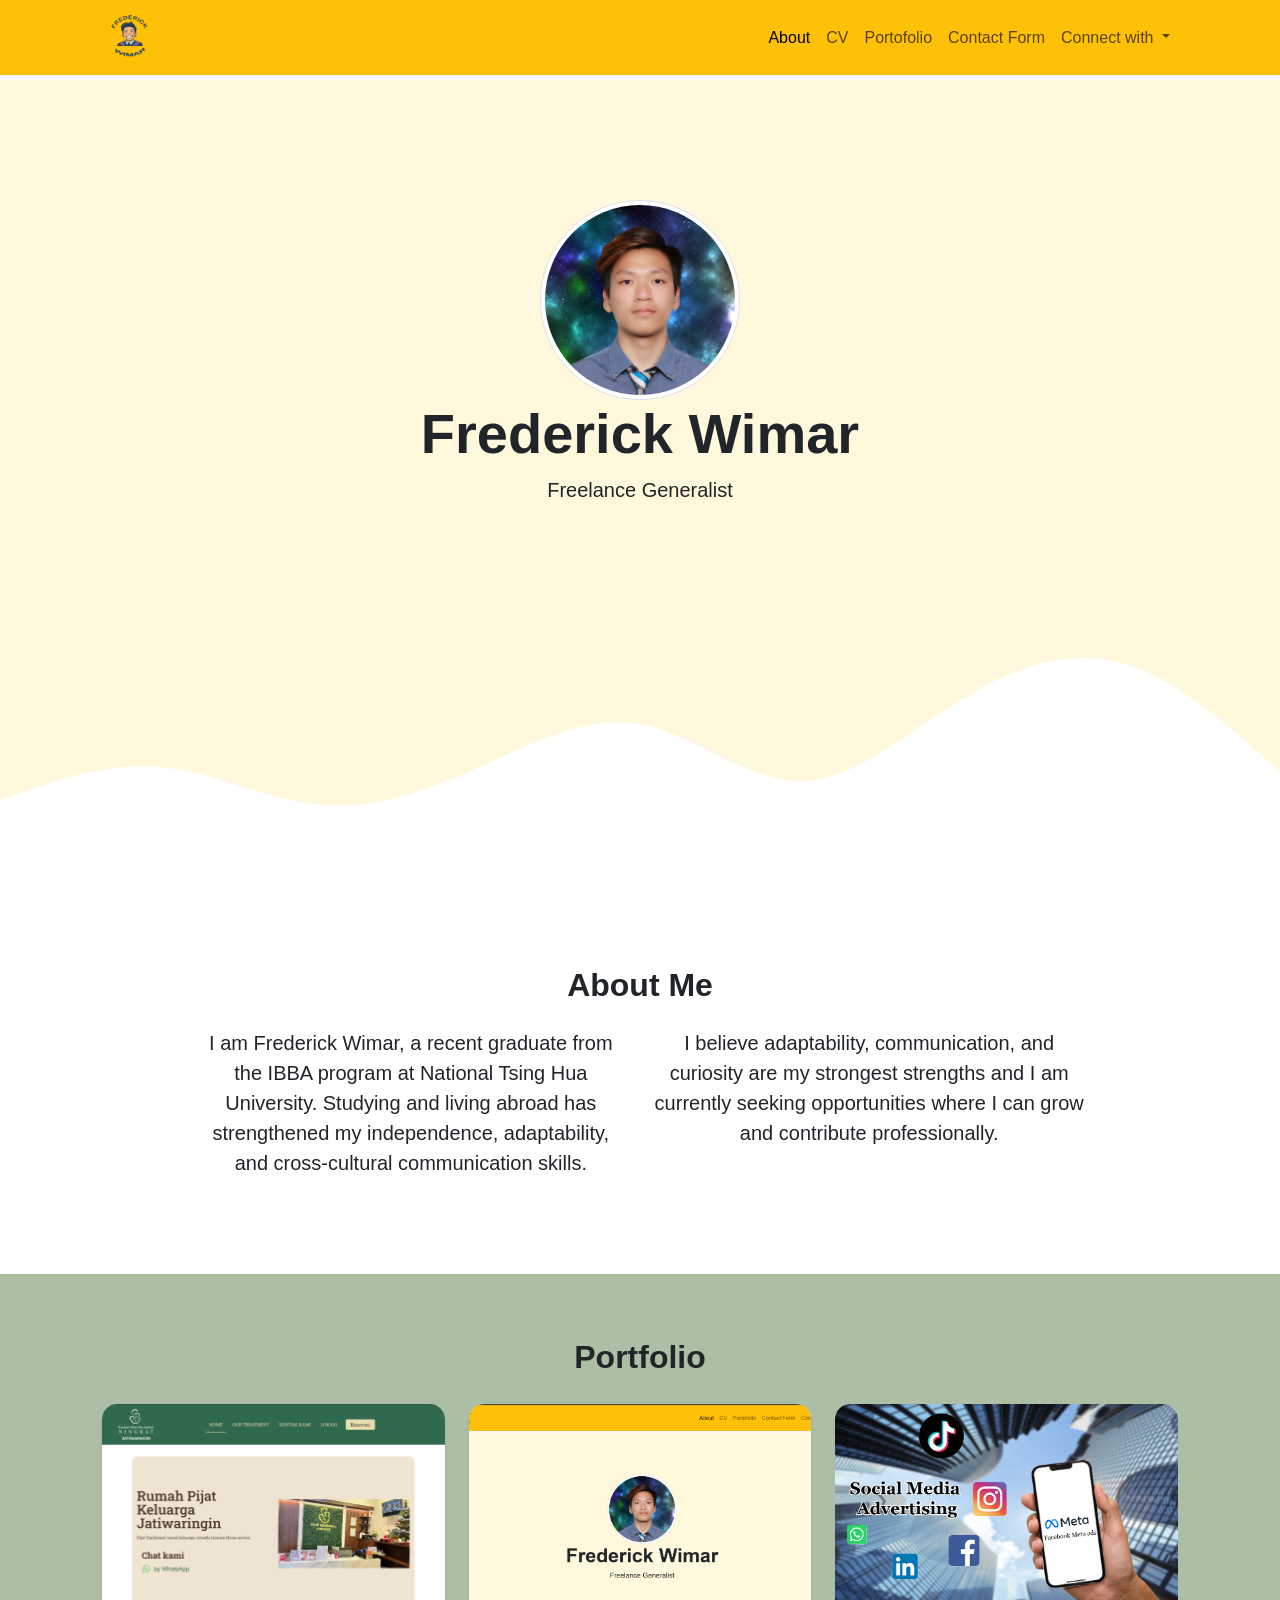
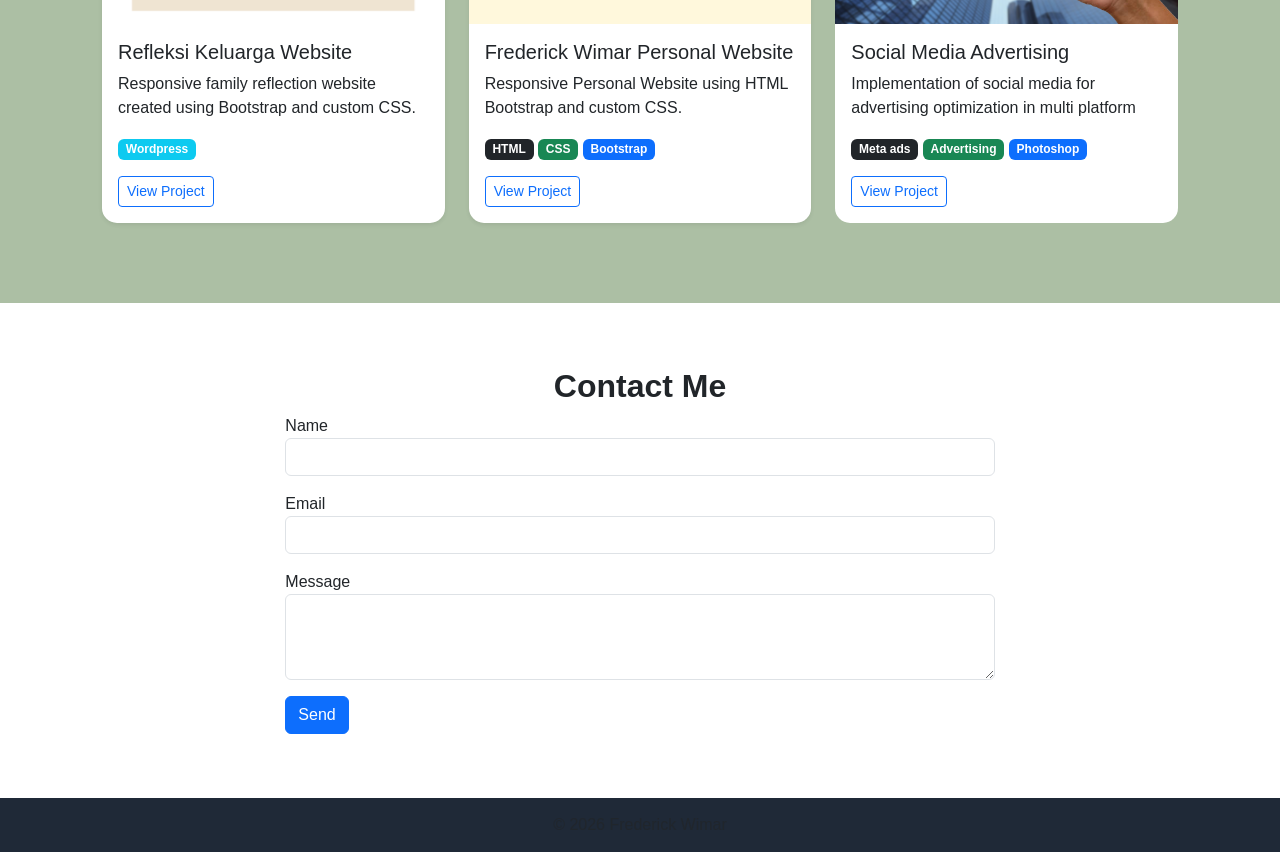
==== index.html @ 76227f11 "first commit" ====
<!doctype html>
<html lang="en">
  <head>
    <!-- Required meta tags -->
    <meta charset="utf-8" />
    <meta name="viewport" content="width=device-width, initial-scale=1" />

    <!-- Bootstrap CSS -->
    <link href="https://cdn.jsdelivr.net/npm/bootstrap@5.0.2/dist/css/bootstrap.min.css" rel="stylesheet" integrity="sha384-EVSTQN3/azprG1Anm3QDgpJLIm9Nao0Yz1ztcQTwFspd3yD65VohhpuuCOmLASjC" crossorigin="anonymous" />

    <!-- css -->
    <link rel="stylesheet" href="style.css" />

    <title>Fred's website</title>
    <!-- Meta Pixel Code -->
    <script>
      !(function (f, b, e, v, n, t, s) {
        if (f.fbq) return;
        n = f.fbq = function () {
          n.callMethod ? n.callMethod.apply(n, arguments) : n.queue.push(arguments);
        };
        if (!f._fbq) f._fbq = n;
        n.push = n;
        n.loaded = !0;
        n.version = "2.0";
        n.queue = [];
        t = b.createElement(e);
        t.async = !0;
        t.src = v;
        s = b.getElementsByTagName(e)[0];
        s.parentNode.insertBefore(t, s);
      })(window, document, "script", "https://connect.facebook.net/en_US/fbevents.js");
      fbq("init", "1232042425065150");
      fbq("track", "PageView");
      fbq("track", "Contact");
    </script>
    <noscript>
      <img
        height="1"
        width="1"
        src="https://www.facebook.com/tr?id=1232042425065150&ev=PageView
        &noscript=1"
      />
    </noscript>
    <!-- End Meta Pixel Code -->
  </head>
  <body>
    <!-- navbar -->
    <nav class="navbar navbar-expand-md navbar-light bg-warning shadow-sm fixed-top py-0">
      <div class="container">
        <a class="navbar-brand" href="#">
          <img src="img/WImlogo.png" alt="logo" width="100" height="100" class="d-inline-block align-text-top" />
        </a>
        <button class="navbar-toggler" type="button" data-bs-toggle="collapse" data-bs-target="#navbarNavDropdown" aria-controls="navbarNavDropdown" aria-expanded="false" aria-label="Toggle navigation">
          <span class="navbar-toggler-icon"></span>
        </button>
        <div class="collapse navbar-collapse" id="navbarNavDropdown">
          <ul class="navbar-nav ms-auto">
            <li class="nav-item">
              <a class="nav-link active" aria-current="page" href="#about">About</a>
            </li>
            <li class="nav-item">
              <a class="nav-link" href="cv.html">CV</a>
            </li>
            <li class="nav-item">
              <a class="nav-link" href="#porto">Portofolio</a>
            </li>
            <li class="nav-item">
              <a class="nav-link" href="#contact">Contact Form</a>
            </li>
            <li class="nav-item dropdown">
              <a class="nav-link dropdown-toggle" href="#" id="navbarDropdownMenuLink" role="button" data-bs-toggle="dropdown" aria-expanded="false"> Connect with </a>
              <ul class="dropdown-menu" aria-labelledby="navbarDropdownMenuLink">
                <li><a class="dropdown-item" href="https://wa.me/089633584840">Whatsapp</a></li>
                <li><a class="dropdown-item" href="https://linkedin.com/in/frederick-wimar/">LinkedIn</a></li>
              </ul>
            </li>
          </ul>
        </div>
      </div>
    </nav>
    <!-- navbar end -->

    <!-- jumbotron -->
    <section class="jumbotron text-center">
      <img src="img/photo.png" alt="frederick" width="200" class="rounded-circle img-thumbnail" />
      <h1 class="display-4">Frederick Wimar</h1>
      <p class="lead">Freelance Generalist</p>
    </section>
    <svg xmlns="http://www.w3.org/2000/svg" viewBox="0 0 1440 320">
      <path
        fill="#fff8dc"
        fill-opacity="1"
        d="M0,224L30,213.3C60,203,120,181,180,186.7C240,192,300,224,360,229.3C420,235,480,213,540,186.7C600,160,660,128,720,138.7C780,149,840,203,900,202.7C960,203,1020,149,1080,112C1140,75,1200,53,1260,69.3C1320,85,1380,139,1410,165.3L1440,192L1440,0L1410,0C1380,0,1320,0,1260,0C1200,0,1140,0,1080,0C1020,0,960,0,900,0C840,0,780,0,720,0C660,0,600,0,540,0C480,0,420,0,360,0C300,0,240,0,180,0C120,0,60,0,30,0L0,0Z"
      ></path>
    </svg>
    <!-- jumbotron end -->

    <!-- about me  -->
    <section id="about">
      <div class="container">
        <div class="row text-center mb-3">
          <div class="col">
            <h2>About Me</h2>
          </div>
        </div>
        <div class="row justify-content-center fs-5 text-center">
          <div class="col-md-5 ">
            <p">
              I am Frederick Wimar, a recent graduate from the IBBA program at National Tsing Hua University. Studying and living abroad has strengthened my independence, adaptability, and cross-cultural communication skills.
            </p>
          </div>
          <div class="col-md-5">
            <p>I believe adaptability, communication, and curiosity are my strongest strengths and I am currently seeking opportunities where I can grow and contribute professionally.</p>
          </div>
        </div>
      </div>
    </section>

    <!-- about me end  -->

    <!-- Portofolio -->
    <section id="porto">
      <div class="container">
        <div class="row text-center" style="padding-bottom: 20px;">
          <div class="col">
            <h2>Portfolio</h2>
          </div>
        </div>
        <div class="row">
          <div class="col-md-4 mb-3">
            <div class="card shadow-sm">
              <img src="project/jatiwaringin.png" class="card-img-top" alt="ProjectPreview" />

              <div class="card-body">
                <h5 class="card-title">Refleksi Keluarga Website</h5>

                <p class="card-text">
                  Responsive family reflection website created using Bootstrap and custom CSS.
                </p>

                <p>
                  <span class="badge bg-info">Wordpress</span>
                </p>

                <a href="https://refleksijkeluarganingratjatiwaringin.com/"
                  target="_blank"
                  class="btn btn-outline-primary btn-sm">
                  View Project
                </a>
              </div>
            </div>
          </div>
          <div class="col-md-4 mb-3">
            <div class="card shadow-sm">
              <img src="project/wimswebsite.png" class="card-img-top" alt="ProjectPreview" />

              <div class="card-body">
                <h5 class="card-title">Frederick Wimar Personal Website</h5>

                <p class="card-text">
                  Responsive Personal Website using HTML Bootstrap and custom CSS.
                </p>

                <p>
                  <span class="badge bg-dark">HTML</span>
                  <span class="badge bg-success">CSS</span>
                  <span class="badge bg-primary">Bootstrap</span>
                </p>

                <a href="#"
                  target="_blank"
                  class="btn btn-outline-primary btn-sm">
                  View Project
                </a>
              </div>
            </div>
          </div>
          <div class="col-md-4 mb-3">
            <div class="card">
              <img src="project/socmed.png" class="card-img-top" alt="ProjectPreview" />
              <div class="card-body">
                <h5 class="card-title">Social Media Advertising</h5>

                <p class="card-text">
                  Implementation of social media for advertising optimization in multi platform
                </p>

                <p>
                  <span class="badge bg-dark">Meta ads</span>
                  <span class="badge bg-success">Advertising</span>
                  <span class="badge bg-primary">Photoshop</span>
                </p>

                <a href="#"
                  target="_blank"
                  class="btn btn-outline-primary btn-sm">
                  View Project
                </a>
              </div>
            </div>
          </div>
        </div> 
      </div>
    </section>
    <!-- Portofolio end -->

    <!-- contact -->
    <section id="contact">
      <div class="container">
        <div class="row text-center">
          <div class="col">
            <h2>Contact Me</h2>
          </div>
        </div>
        <div class="row justify-content-center">
          <div class="col-md-8">
            <form>
              <div class="form-group mb-3">
                <label for="name">Name</label>
                <input type="text" class="form-control" id="name" aria-describedby="name" />
              </div>
              <div class="form-group mb-3">
                <label for="email">Email</label>
                <input type="text" class="form-control" id="email" aria-describedby="email" />
              </div>
              <div class="form-group mb-3">
                <label for="message">Message</label>
                <textarea class="form-control" id="message" rows="3"></textarea>
              </div>
              <button type="submit" class="btn btn-primary">Send</button>
            </form>
          </div>
        </div>
      </div>
    </section>
    <!-- contact end -->

    <!-- footer -->
    <section id="footer">
      <div class="card-footer text-muted text-center">© 2026 Frederick Wimar</div>
    </section>
    <!-- footer end -->
    <script src="https://cdn.jsdelivr.net/npm/bootstrap@5.0.2/dist/js/bootstrap.bundle.min.js" integrity="sha384-MrcW6ZMFYlzcLA8Nl+NtUVF0sA7MsXsP1UyJoMp4YLEuNSfAP+JcXn/tWtIaxVXM" crossorigin="anonymous"></script>
  </body>
</html>
---- style.css ----
html {
  scroll-behavior: smooth;
}

/* Body spacing because navbar is fixed */
body {
  padding-top: 80px;
  font-family: "Arial", sans-serif;
}

/* Navbar slim + professional */
.navbar {
  height: 75px;
  padding: 0 20px;
}

/* Brand/logo alignment */
.navbar-brand {
  padding: 0;
  margin: 0;
  display: flex;
  align-items: center;
}

/* Logo size without making navbar huge */
.navbar-brand img {
  height: 55px;
  width: auto;
  object-fit: contain;
}

.nav-link:hover {
  color: white !important;
}

/* Jumbotron hero section */
.jumbotron {
  padding: 120px 20px 80px;
  background: #fff8dc;
}

.jumbotron h1 {
  font-weight: 700;
}
h2 {
  font-weight: 700;
}
/* Section spacing */
section {
  padding: 80px 0;
}

/* Container padding (clean + responsive) */
.container {
  padding-left: 2rem;
  padding-right: 2rem;
}

/* Portfolio background */
#porto {
  background-color: #acbfa4;
  padding-top: 4rem;
  padding-bottom: 4rem;
}

/* Contact spacing */
#contact {
  padding-top: 4rem;
  padding-bottom: 4rem;
}

/* Footer clean + neutral */
#footer {
  background-color: #1f2937;
  color: white;
  padding: 15px 0;
}

/* Portfolio cards modern hover effect */
.card {
  border: none;
  border-radius: 15px;
  overflow: hidden;
  transition: 0.3s ease;
}

.card:hover {
  transform: translateY(-8px);
  box-shadow: 0 10px 25px rgba(0, 0, 0, 0.2);
}
.card-img-top {
  width: 100%;
  height: 220px;
  object-fit: cover;
  border-radius: 8px 8px 0 0;
}
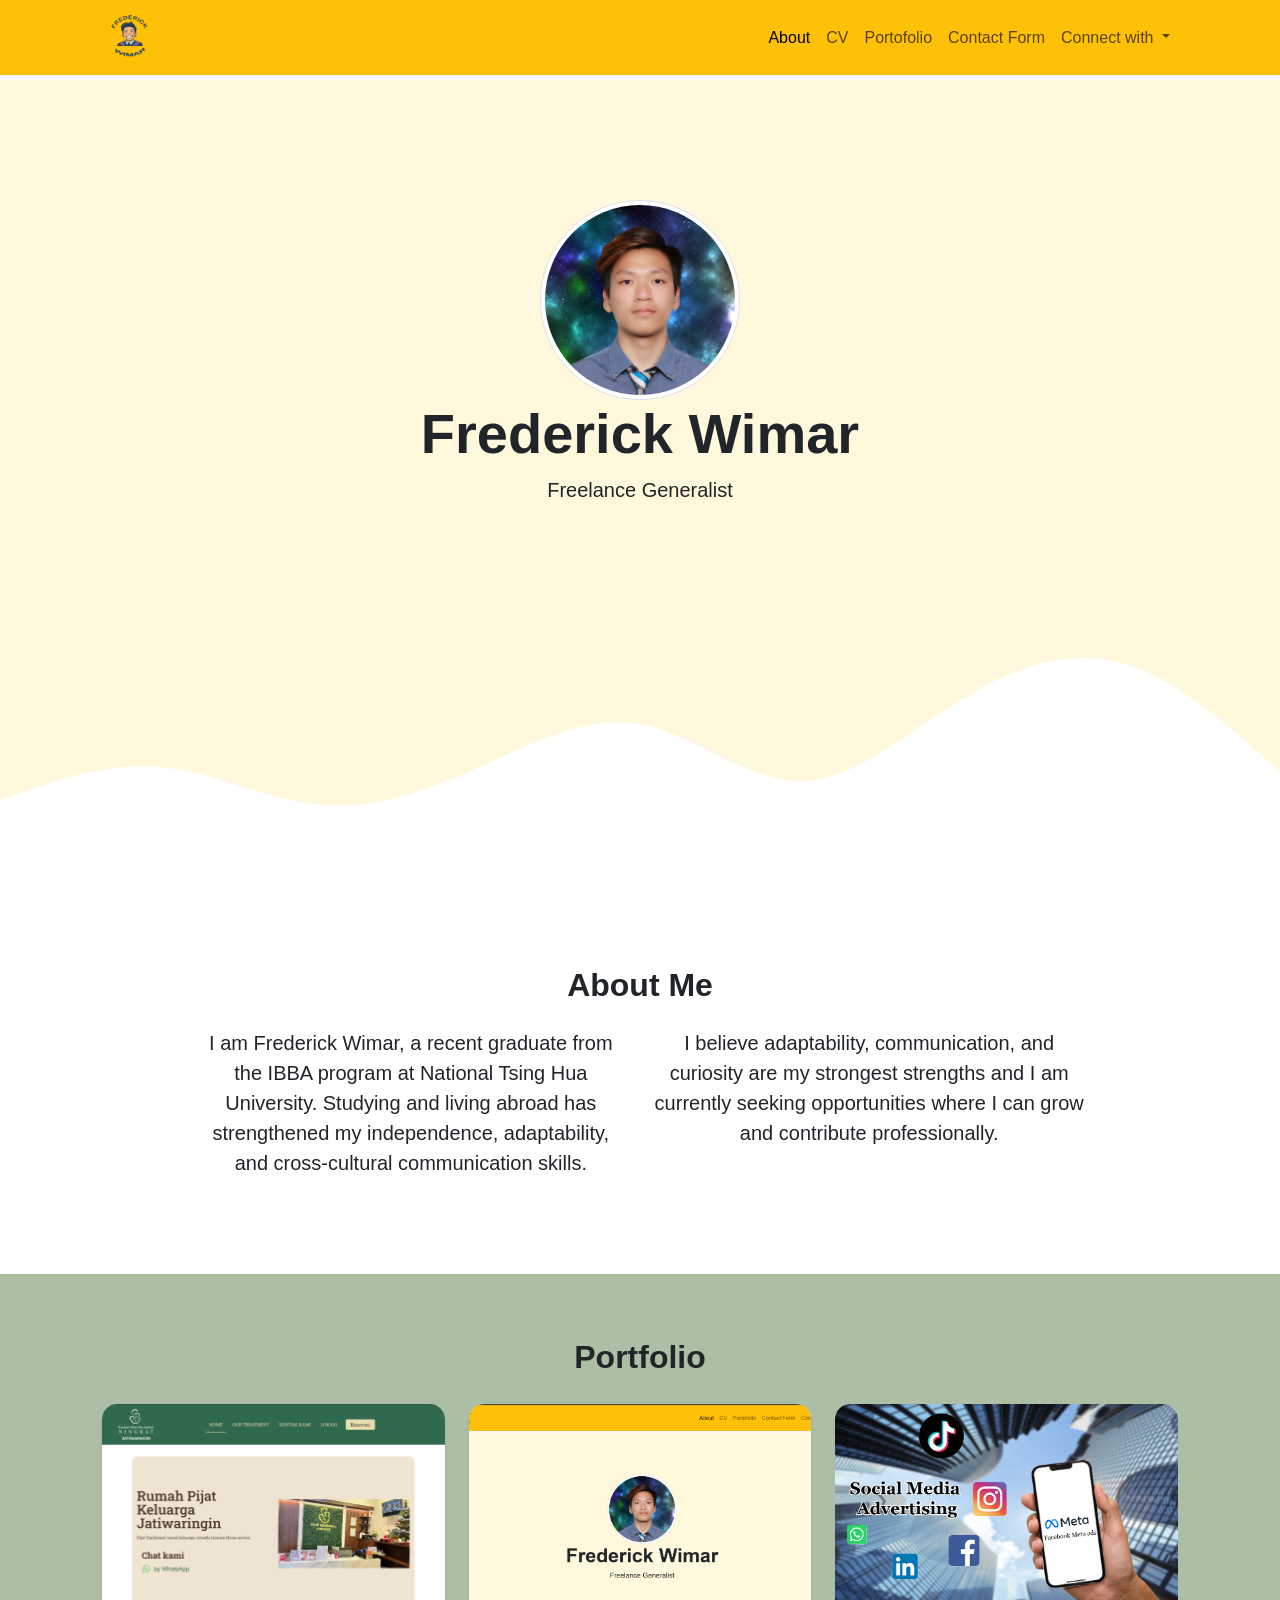
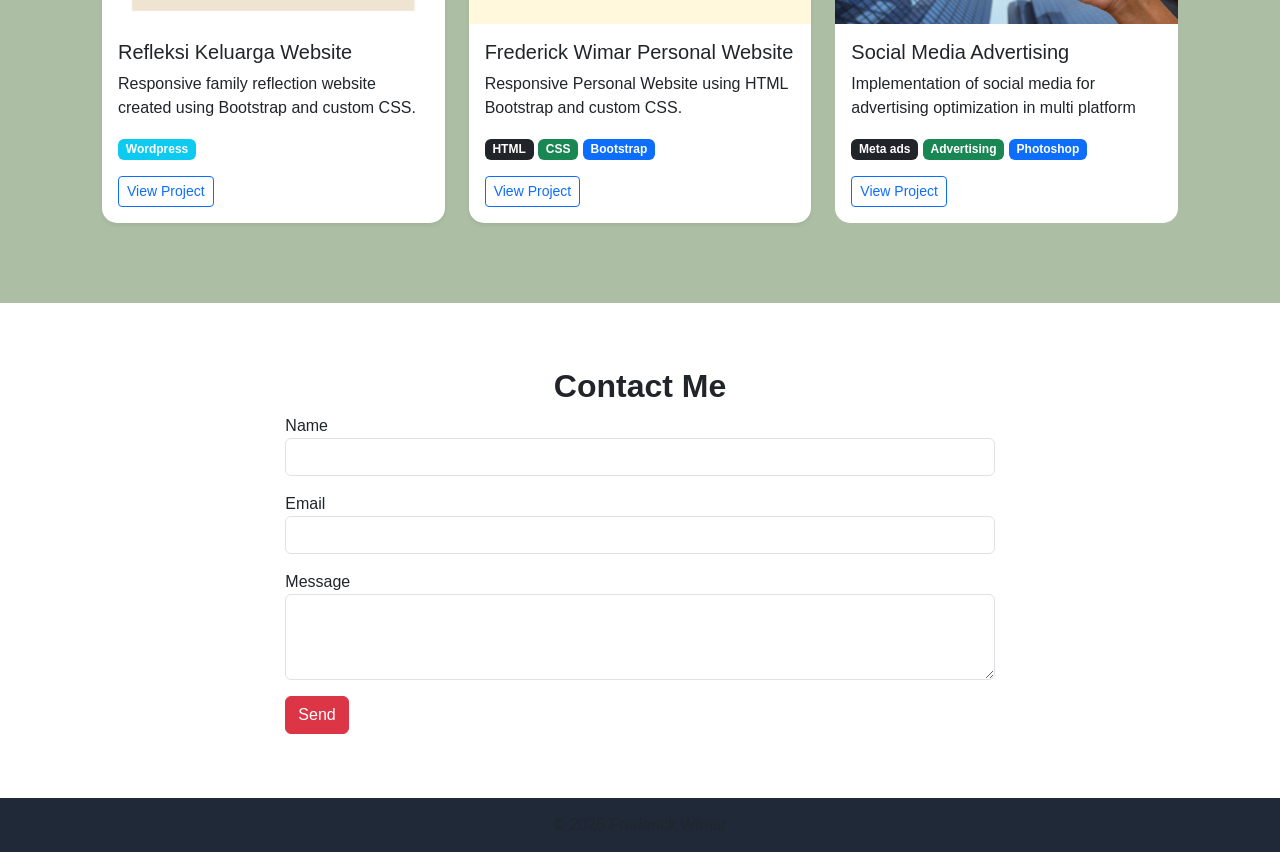
==== commit 39cb813c: "red button" ====
--- a/index.html
+++ b/index.html
@@ -12,37 +12,7 @@
     <link rel="stylesheet" href="style.css" />
 
     <title>Fred's website</title>
-    <!-- Meta Pixel Code -->
-    <script>
-      !(function (f, b, e, v, n, t, s) {
-        if (f.fbq) return;
-        n = f.fbq = function () {
-          n.callMethod ? n.callMethod.apply(n, arguments) : n.queue.push(arguments);
-        };
-        if (!f._fbq) f._fbq = n;
-        n.push = n;
-        n.loaded = !0;
-        n.version = "2.0";
-        n.queue = [];
-        t = b.createElement(e);
-        t.async = !0;
-        t.src = v;
-        s = b.getElementsByTagName(e)[0];
-        s.parentNode.insertBefore(t, s);
-      })(window, document, "script", "https://connect.facebook.net/en_US/fbevents.js");
-      fbq("init", "1232042425065150");
-      fbq("track", "PageView");
-      fbq("track", "Contact");
-    </script>
-    <noscript>
-      <img
-        height="1"
-        width="1"
-        src="https://www.facebook.com/tr?id=1232042425065150&ev=PageView
-        &noscript=1"
-      />
-    </noscript>
-    <!-- End Meta Pixel Code -->
+    
   </head>
   <body>
     <!-- navbar -->
@@ -228,7 +198,7 @@
                 <label for="message">Message</label>
                 <textarea class="form-control" id="message" rows="3"></textarea>
               </div>
-              <button type="submit" class="btn btn-primary">Send</button>
+              <button type="submit" class="btn btn-danger">Send</button>
             </form>
           </div>
         </div>
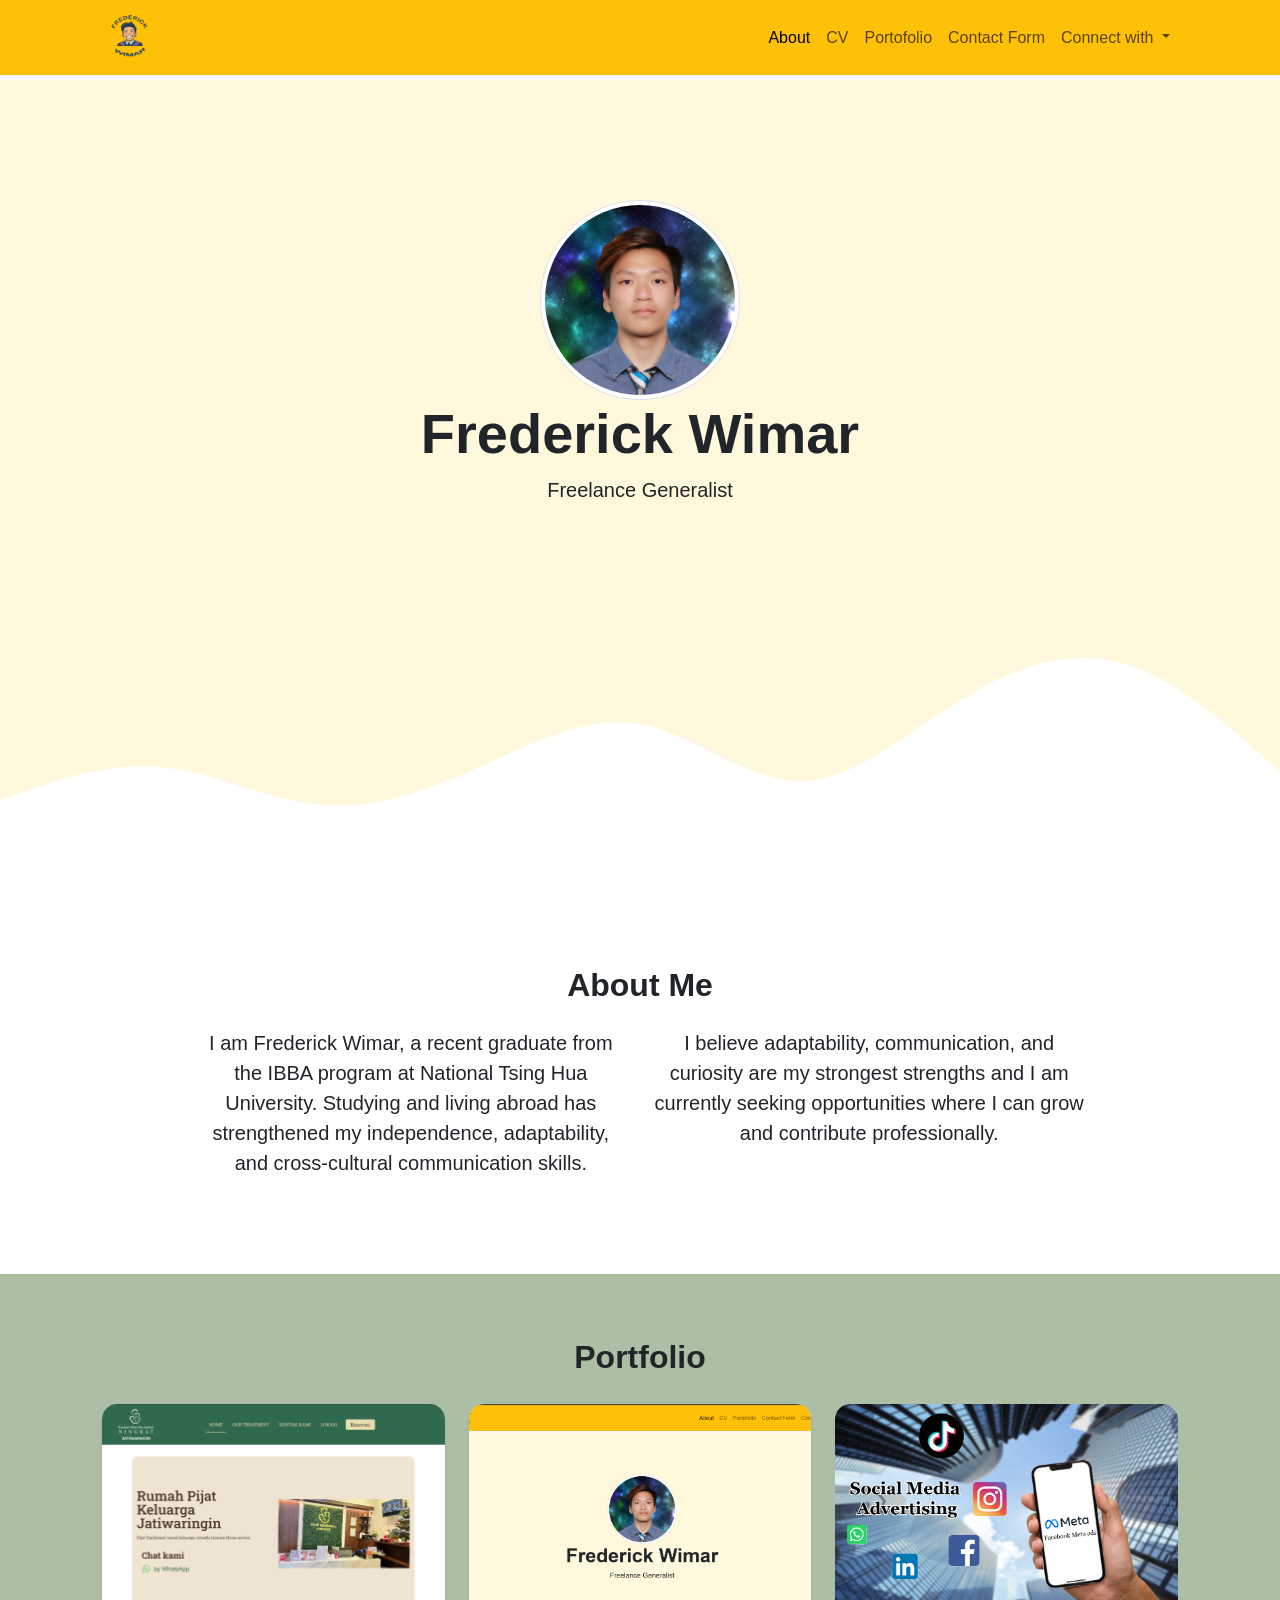
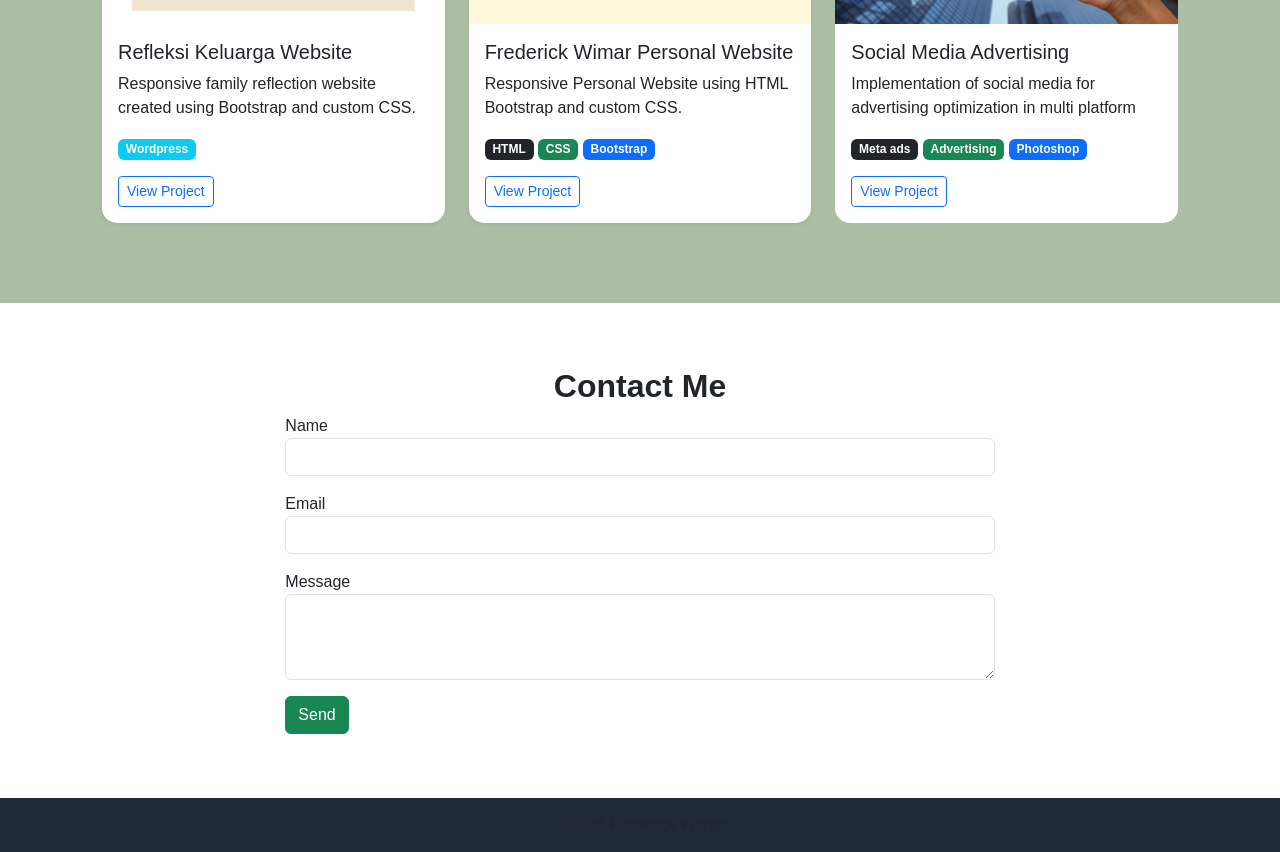
==== commit a51597fe: "green button" ====
--- a/index.html
+++ b/index.html
@@ -198,7 +198,7 @@
                 <label for="message">Message</label>
                 <textarea class="form-control" id="message" rows="3"></textarea>
               </div>
-              <button type="submit" class="btn btn-danger">Send</button>
+              <button type="submit" class="btn btn-success">Send</button>
             </form>
           </div>
         </div>
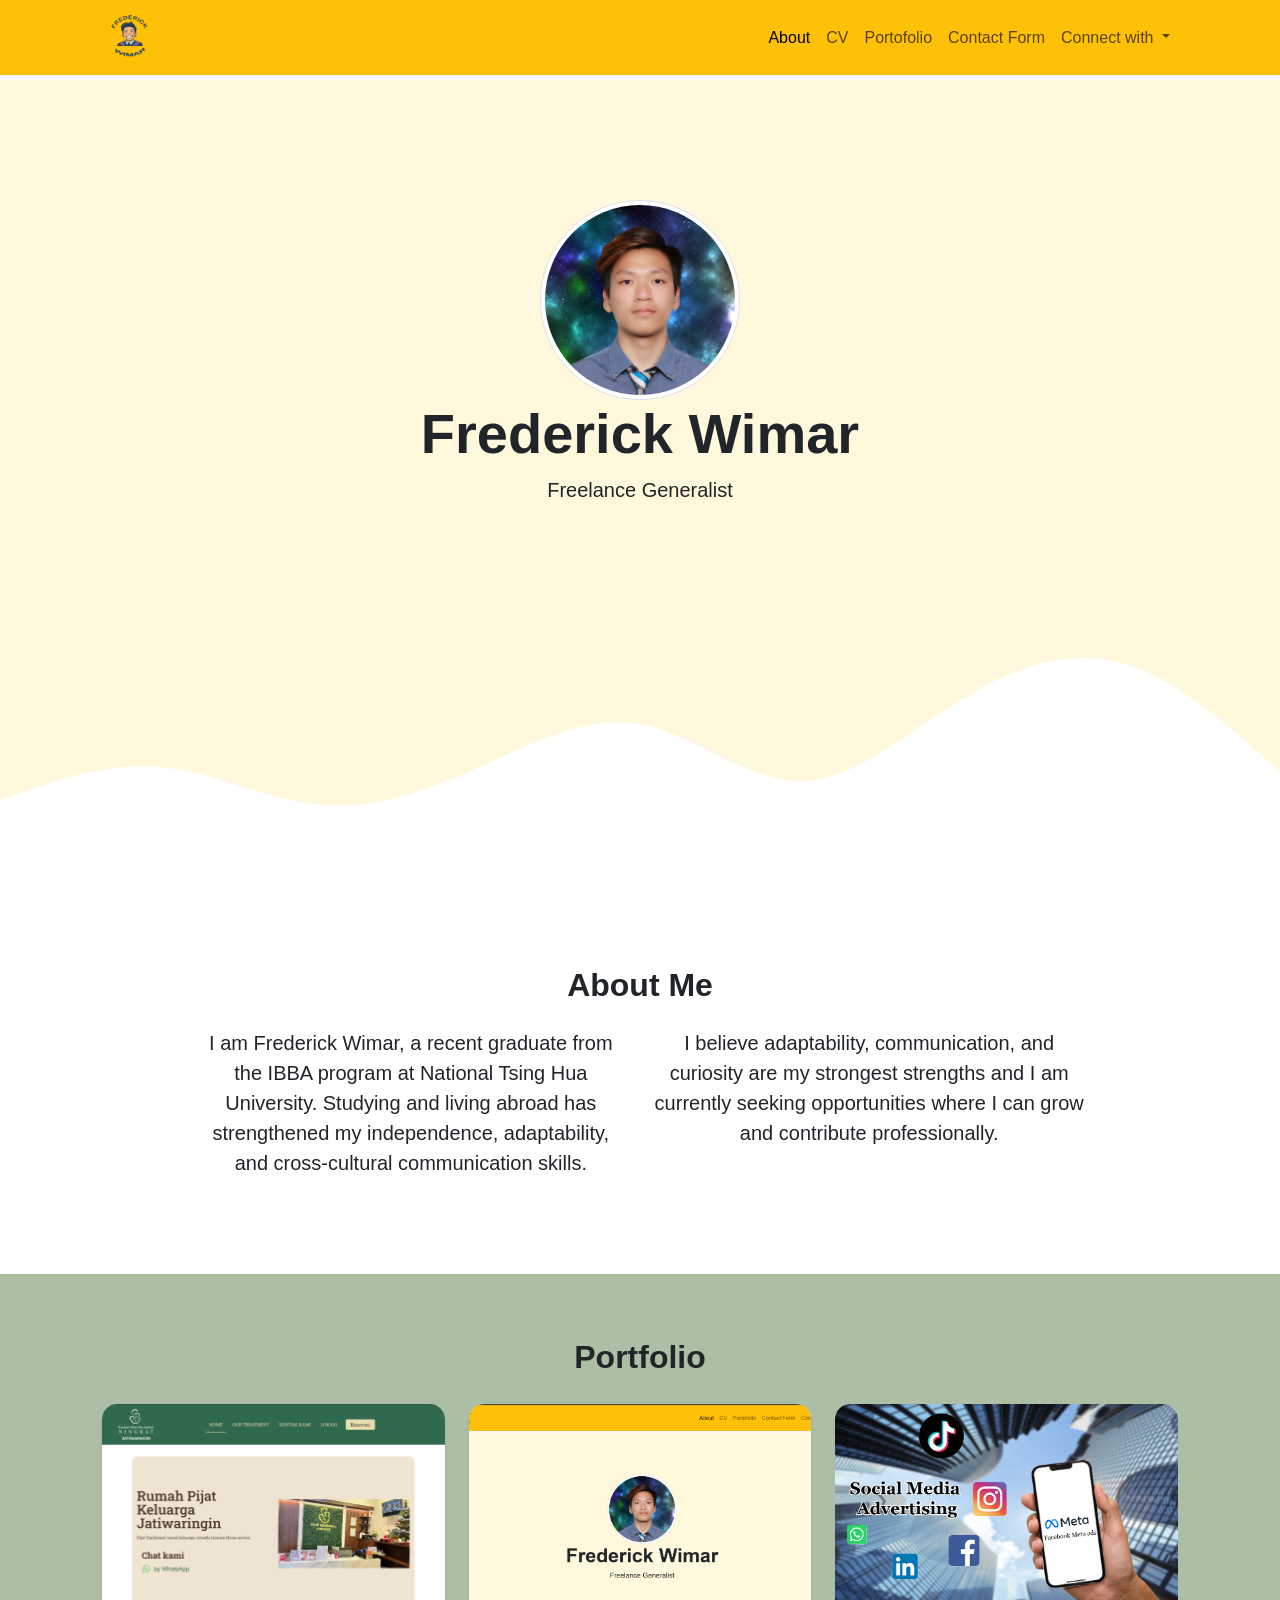
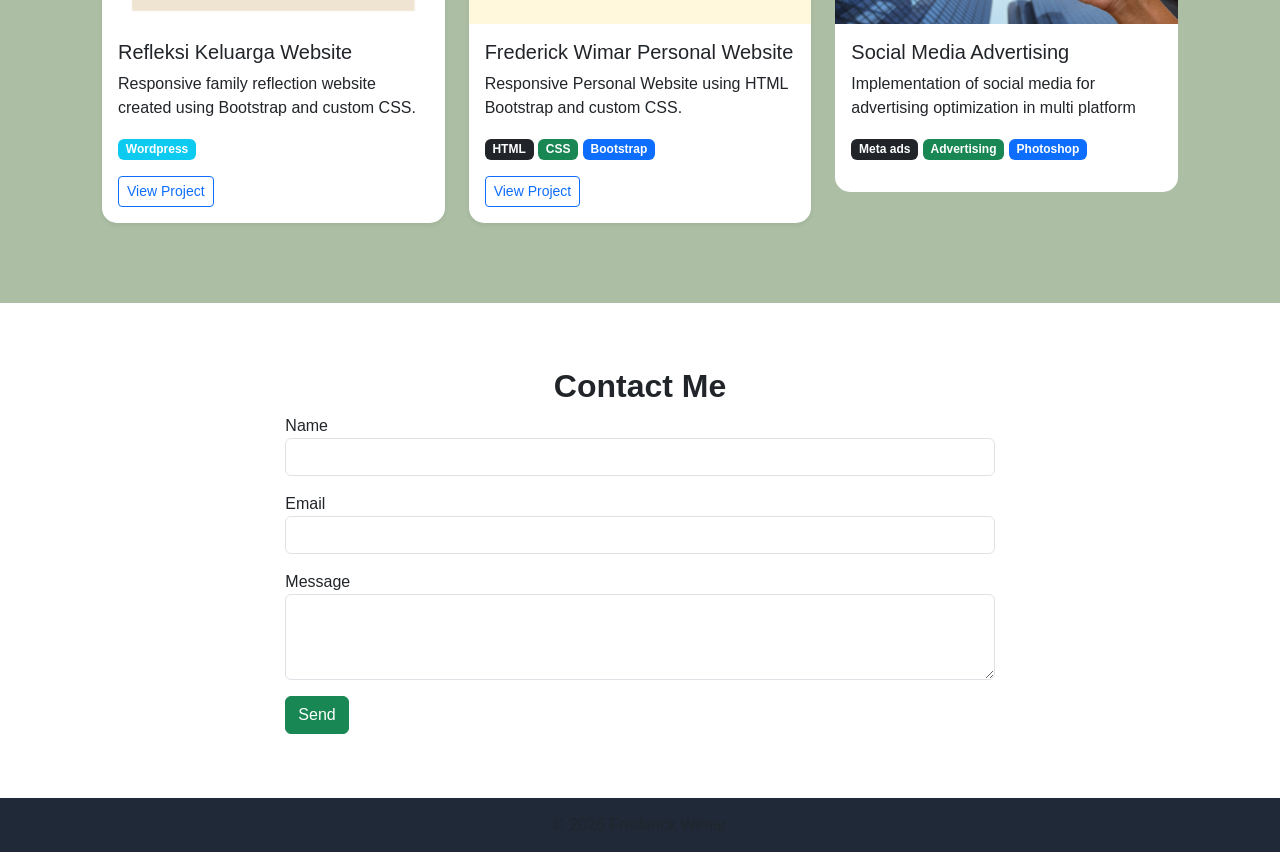
==== commit 276ef167: "erase view btn" ====
--- a/index.html
+++ b/index.html
@@ -164,7 +164,7 @@
 
                 <a href="#"
                   target="_blank"
-                  class="btn btn-outline-primary btn-sm">
+                  class="btn btn-outline-primary btn-sm d-none">
                   View Project
                 </a>
               </div>
@@ -185,20 +185,34 @@
         </div>
         <div class="row justify-content-center">
           <div class="col-md-8">
-            <form>
+
+            <!-- alert btn -->
+            <div class="alert alert-success alert-dismissible fade show d-none my-alert" role="alert">
+              <strong>Thank you!!</strong> Your message has been sent.
+              <button type="button" class="btn-close" data-bs-dismiss="alert" aria-label="Close"></button>
+            </div>
+            <!-- alert btn end -->
+
+            <form name="fredwimform">
               <div class="form-group mb-3">
                 <label for="name">Name</label>
-                <input type="text" class="form-control" id="name" aria-describedby="name" />
+                <input type="text" class="form-control" id="name" aria-describedby="name" name="name" />
               </div>
               <div class="form-group mb-3">
                 <label for="email">Email</label>
-                <input type="text" class="form-control" id="email" aria-describedby="email" />
+                <input type="text" class="form-control" id="email" aria-describedby="email" name="email" />
               </div>
               <div class="form-group mb-3">
                 <label for="message">Message</label>
-                <textarea class="form-control" id="message" rows="3"></textarea>
-              </div>
-              <button type="submit" class="btn btn-success">Send</button>
+                <textarea class="form-control" id="message" rows="3" name="message"></textarea>
+              </div>
+              <button type="submit" class="btn btn-success btn-send">Send</button>
+              <!-- loading btn -->
+              <button class="btn btn-primary btn-loading d-none" type="button" disabled>
+                <span class="spinner-grow spinner-grow-sm" role="status" aria-hidden="true"></span>
+                Loading...
+              </button>
+              <!-- loading btn end -->
             </form>
           </div>
         </div>
@@ -212,5 +226,33 @@
     </section>
     <!-- footer end -->
     <script src="https://cdn.jsdelivr.net/npm/bootstrap@5.0.2/dist/js/bootstrap.bundle.min.js" integrity="sha384-MrcW6ZMFYlzcLA8Nl+NtUVF0sA7MsXsP1UyJoMp4YLEuNSfAP+JcXn/tWtIaxVXM" crossorigin="anonymous"></script>
+    
+    <script>
+      const scriptURL = 'https://script.google.com/macros/s/AKfycbxRq7RtKpoychDFDtpfOPP1013h6kNRvFNCTI1n5FGS-abZRQ9UrhRTNdsISkaNFZpf/exec'
+      const form = document.forms['fredwimform']
+      const btnSend = document.querySelector('.btn-send')
+      const btnLoading = document.querySelector('.btn-loading')
+      const myAlert = document.querySelector('.my-alert')
+
+      form.addEventListener('submit', e => {
+        e.preventDefault();
+        // when submit button has been clicked show loading 
+        btnLoading.classList.toggle('d-none');
+        btnSend.classList.toggle('d-none');
+        fetch(scriptURL, { method: 'POST', body: new FormData(form) })
+          .then(response => response.json())
+          .then(response => {
+            // show submit,remove loading 
+            btnLoading.classList.toggle('d-none');
+            btnSend.classList.toggle('d-none');
+            // show alert 
+            myAlert.classList.toggle('d-none');
+            // reset form
+            form.reset();
+            console.log('Success!', response);
+          })
+          .catch(error => console.error('Error!', error.message))
+      });
+    </script>
   </body>
 </html>
